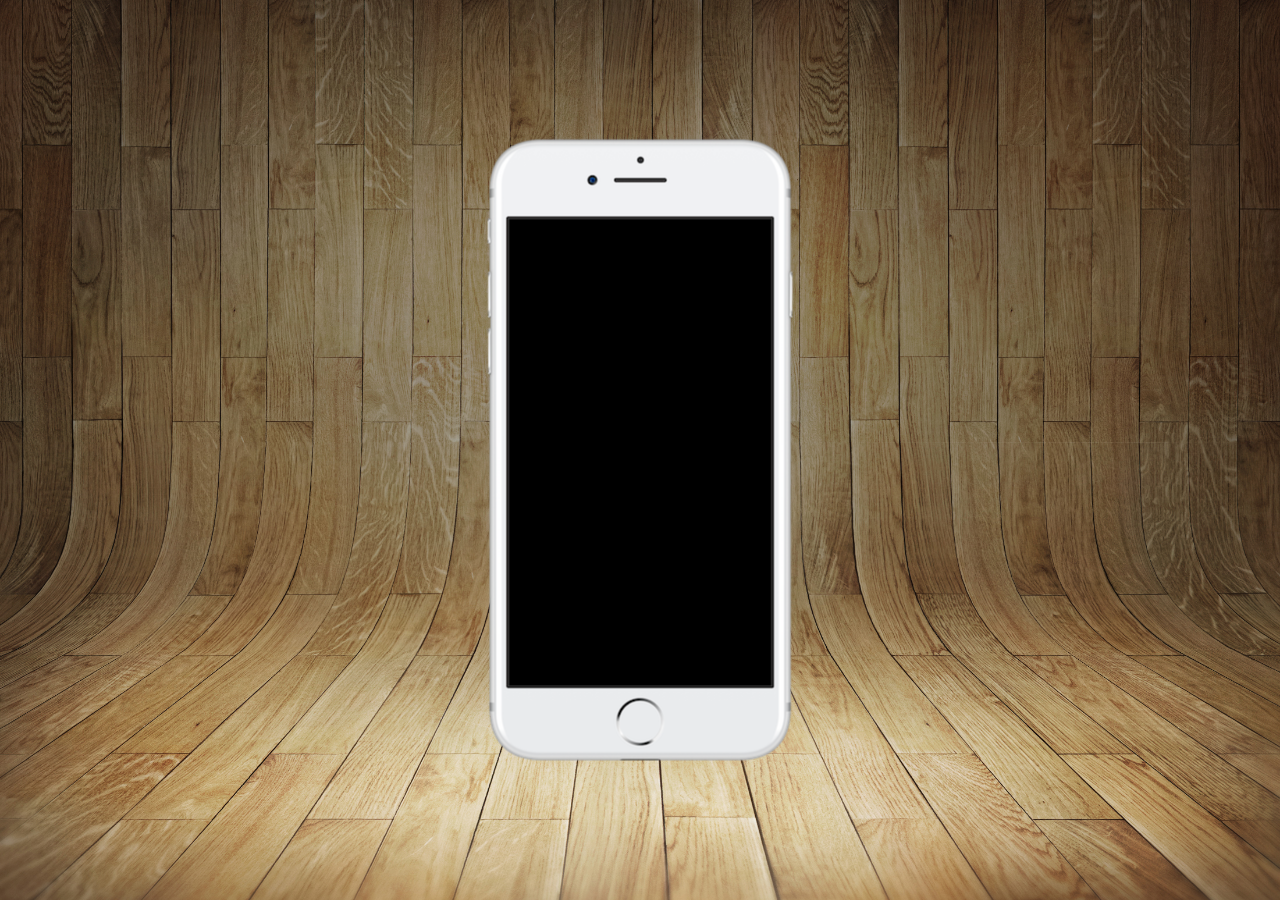
==== index.html @ db4f75e7 "Iniciando Projeto" ====
<!DOCTYPE html>
<html lang="pt-Br">
<head>
    <meta charset="UTF-8">
    <meta http-equiv="X-UA-Compatible" content="IE=edge">
    <meta name="viewport" content="width=device-width, initial-scale=1.0">
    <link rel="shortcut icon" href="favicon.ico" type="image/x-icon">
    <link rel="stylesheet" href="estilo/style.css">
    <title>Projeto Redes Sociais</title>
</head>
<body>
    <main>
        <section id="telefone"></section>
        <section id="redes_sociais"></section>
    </main>
</body>
</html>
---- estilo/style.css ----
@charset "UTF-8";

*{
    margin: 0;
    padding: 0;
    font-family: Arial, Helvetica, sans-serif;
}

html, body{
    height: 100vh;
    width: 100vw;
    background-color: black;
}

body{
    background: url('../imagens/fundo-madeira.jpg') no-repeat top center;
    background-size: cover;
    background-attachment: fixed;
}

main{
    height: 100vh;
    position: relative;
}

section#telefone{
    position: absolute;
    top: 50%;
    left: 50%;
    transform: translate(-50%, -50%);
    height: 627px;
    width: 311px;
    background: url('../imagens/frame-iphone.png') no-repeat;
}
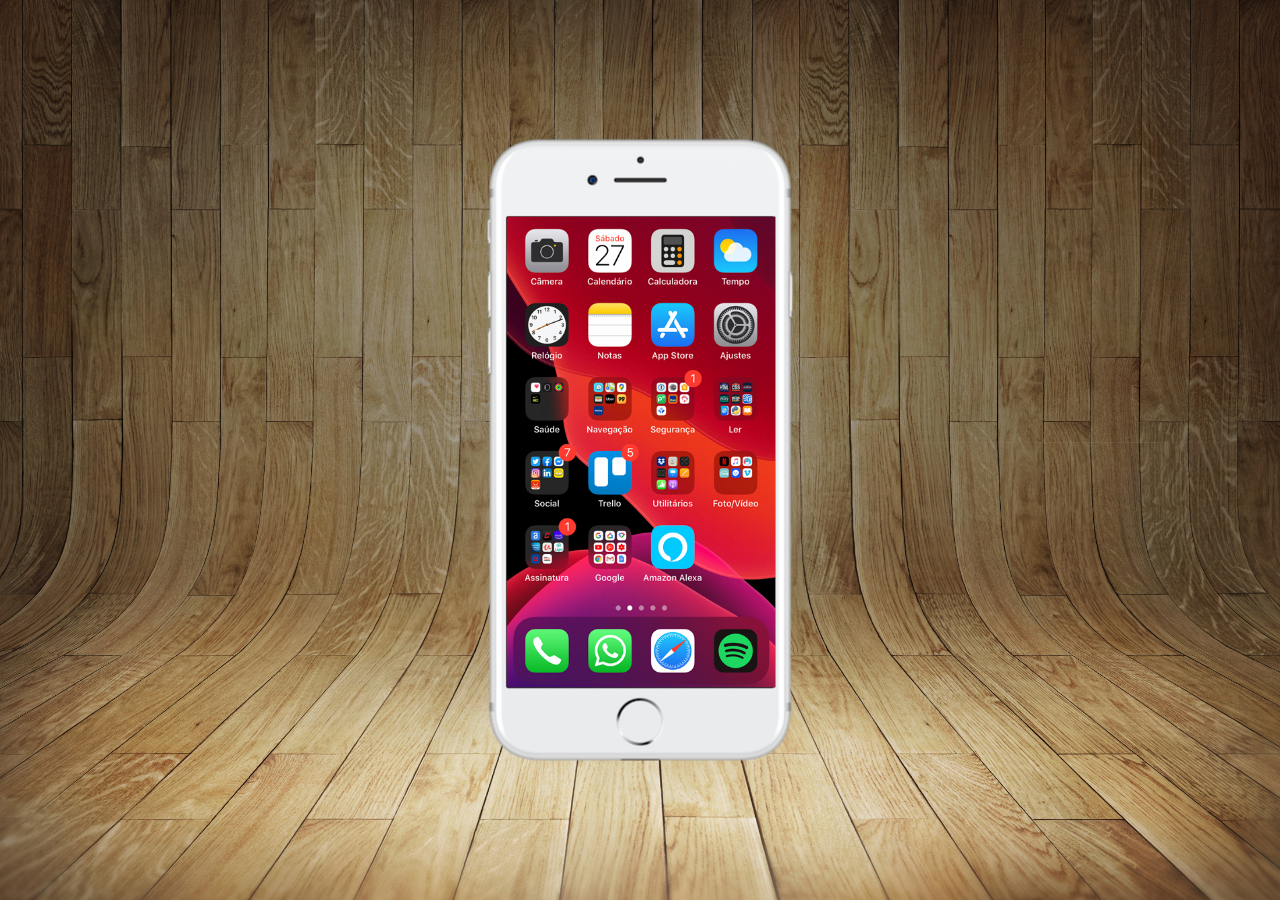
==== commit 88e9fac4: "Criei a tela home" ====
--- a/index.html
+++ b/index.html
@@ -10,7 +10,9 @@
 </head>
 <body>
     <main>
-        <section id="telefone"></section>
+        <section id="telefone">
+            <iframe src="home.html" name="tela" id="tela" frameborder="0"></iframe>
+        </section>
         <section id="redes_sociais"></section>
     </main>
 </body>
--- a/estilo/style.css
+++ b/estilo/style.css
@@ -31,4 +31,12 @@
     height: 627px;
     width: 311px;
     background: url('../imagens/frame-iphone.png') no-repeat;
+}
+
+iframe#tela{
+    position:relative;
+    top: 80px;
+    left:22px;
+    width: 269px;
+    height: 471px;
 }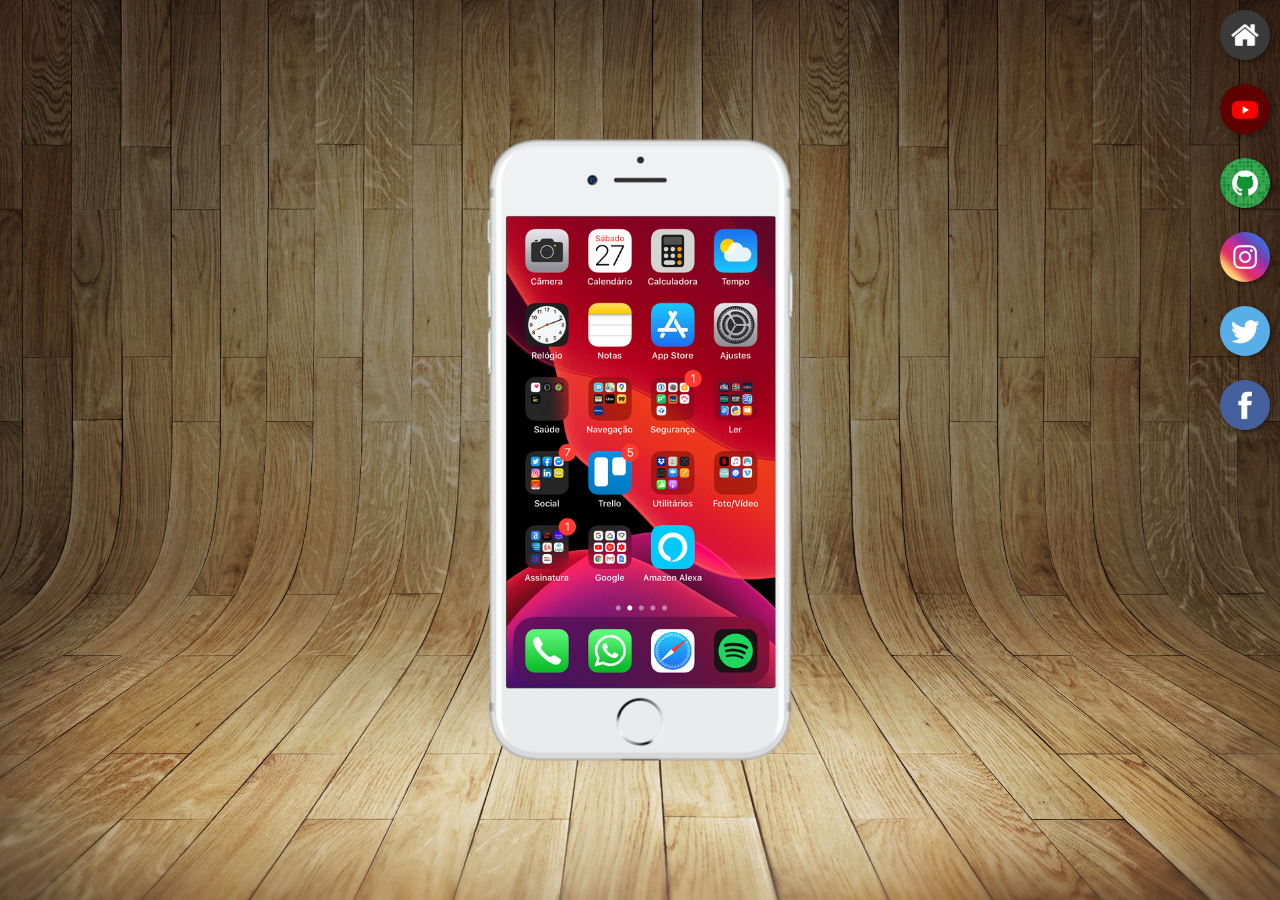
==== commit adc67c53: "Adicionei botões" ====
--- a/index.html
+++ b/index.html
@@ -13,7 +13,14 @@
         <section id="telefone">
             <iframe src="home.html" name="tela" id="tela" frameborder="0"></iframe>
         </section>
-        <section id="redes_sociais"></section>
+        <section id="redes_sociais">
+            <a href="" target="tela"><img src="imagens/logo-home.jpg" alt=""></a>  <br>
+            <a href="" target="tela"><img src="imagens/logo-youtube.jpg" alt=""></a> <br>
+            <a href="" target="tela"><img src="imagens/logo-github.jpg" alt=""></a> <br>
+            <a href="" target="tela"><img src="imagens/logo-instagram.jpg" alt=""></a> <br>
+            <a href="" target="tela"><img src="imagens/logo-twitter.jpg" alt=""></a> <br>
+            <a href="" target="tela"><img src="imagens/logo-facebook.jpg" alt=""></a>
+        </section>
     </main>
 </body>
 </html>--- a/estilo/style.css
+++ b/estilo/style.css
@@ -39,4 +39,24 @@
     left:22px;
     width: 269px;
     height: 471px;
-}+}
+
+section#redes_sociais{
+    text-align: right;
+}
+
+section#redes_sociais img{
+    width: 50px;
+    margin: 10px;
+    border-radius: 50%;
+    box-shadow: 2px 2px 5px rgba(0, 0, 0, 0.400);
+    box-sizing: border-box;
+}
+
+section#redes_sociais img:hover{
+    border: 2px solid rgba(255, 255, 255, 0.5);
+    transform: translate(-3px, -3px);
+    box-shadow: 5px 5px 10px rgba(0, 0, 0, 0.6);
+    transition: transform 0.4s, border 0.4s;
+}
+
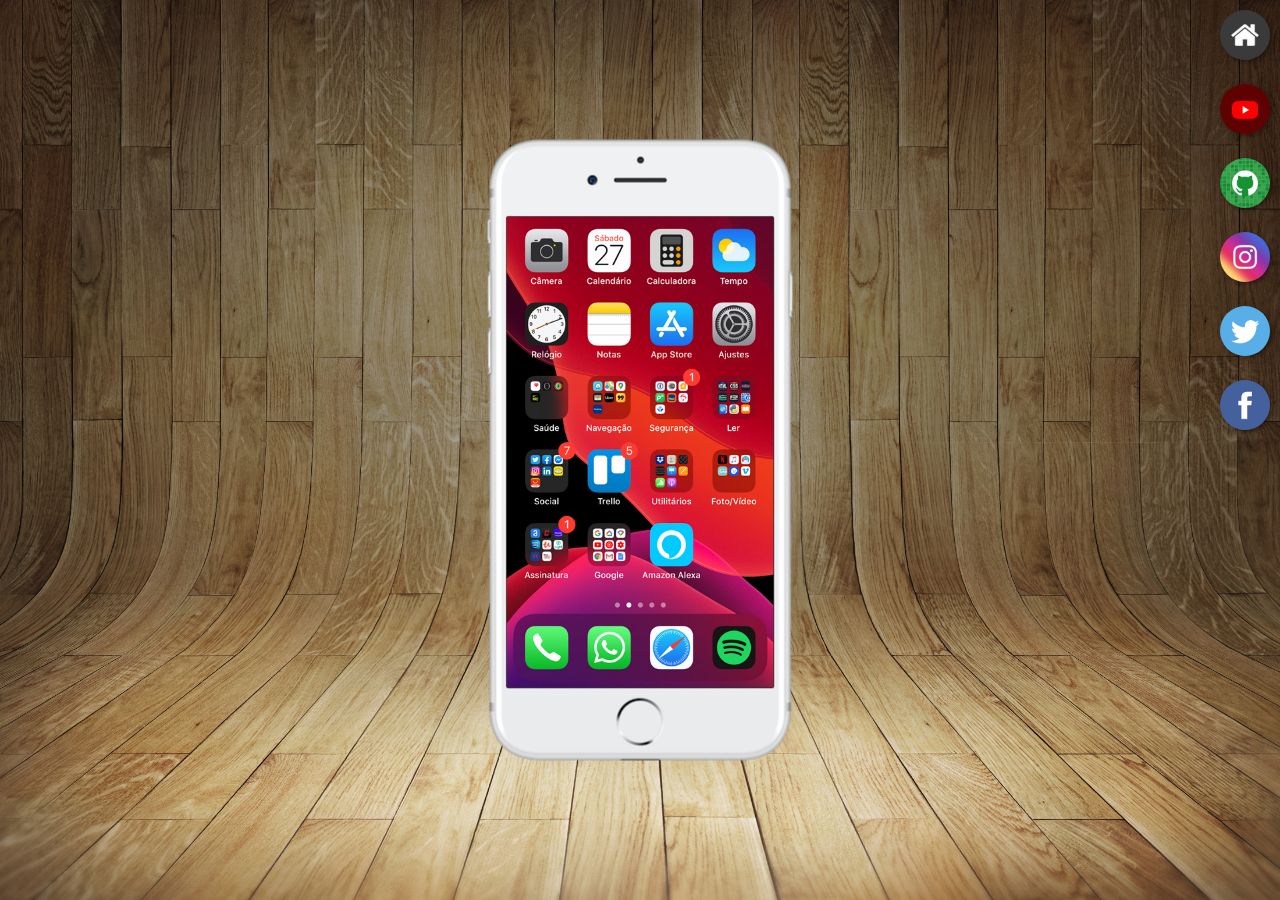
==== commit 86dc34cf: "Projeto finalizado _ Versão professor" ====
--- a/index.html
+++ b/index.html
@@ -14,12 +14,12 @@
             <iframe src="home.html" name="tela" id="tela" frameborder="0"></iframe>
         </section>
         <section id="redes_sociais">
-            <a href="" target="tela"><img src="imagens/logo-home.jpg" alt=""></a>  <br>
-            <a href="" target="tela"><img src="imagens/logo-youtube.jpg" alt=""></a> <br>
-            <a href="" target="tela"><img src="imagens/logo-github.jpg" alt=""></a> <br>
-            <a href="" target="tela"><img src="imagens/logo-instagram.jpg" alt=""></a> <br>
-            <a href="" target="tela"><img src="imagens/logo-twitter.jpg" alt=""></a> <br>
-            <a href="" target="tela"><img src="imagens/logo-facebook.jpg" alt=""></a>
+            <a href="home.html" target="tela"><img src="imagens/logo-home.jpg" alt=""></a>  <br>
+            <a href="youtube.html" target="tela"><img src="imagens/logo-youtube.jpg" alt=""></a> <br>
+            <a href="github.html" target="tela"><img src="imagens/logo-github.jpg" alt=""></a> <br>
+            <a href="instagram.html" target="tela"><img src="imagens/logo-instagram.jpg" alt=""></a> <br>
+            <a href="twitter.html" target="tela"><img src="imagens/logo-twitter.jpg" alt=""></a> <br>
+            <a href="facebook.html" target="tela"><img src="imagens/logo-facebook.jpg" alt=""></a>
         </section>
     </main>
 </body>
--- a/estilo/style.css
+++ b/estilo/style.css
@@ -37,7 +37,7 @@
     position:relative;
     top: 80px;
     left:22px;
-    width: 269px;
+    width: 267px;
     height: 471px;
 }
 
